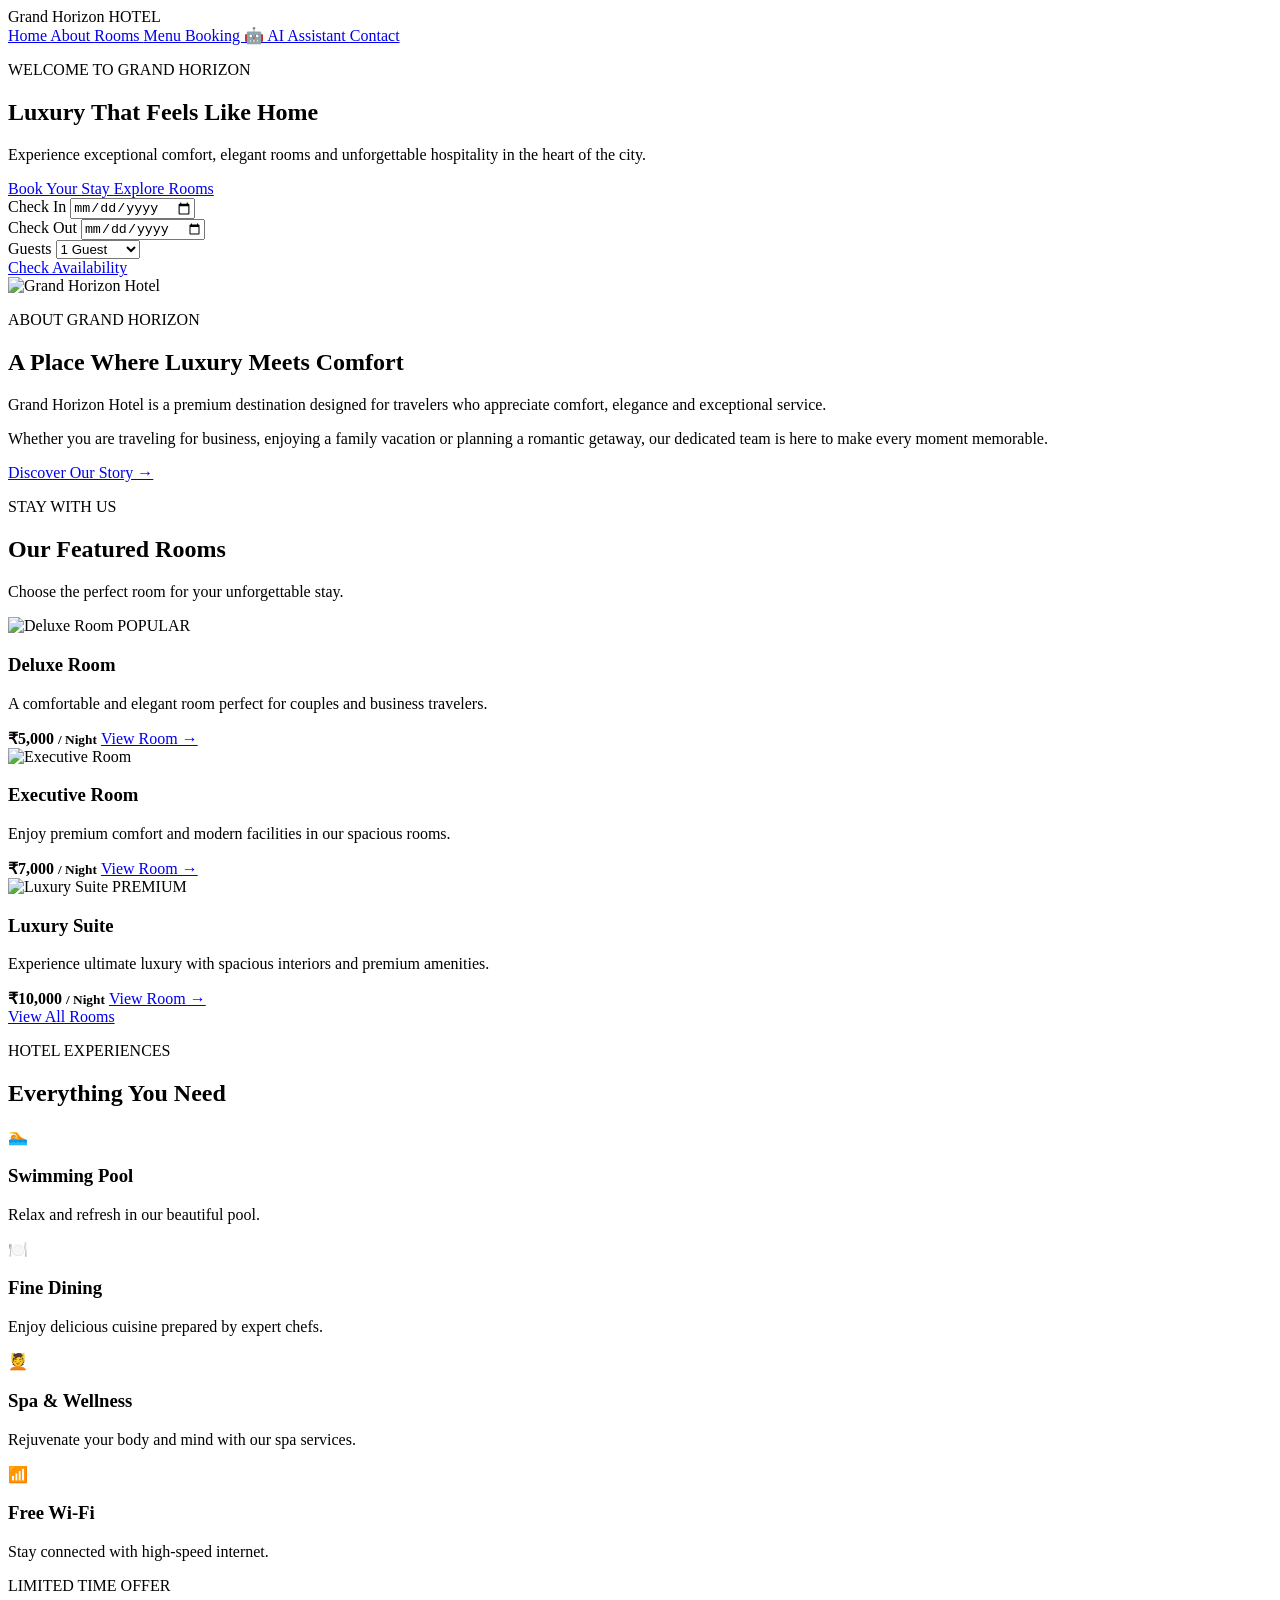
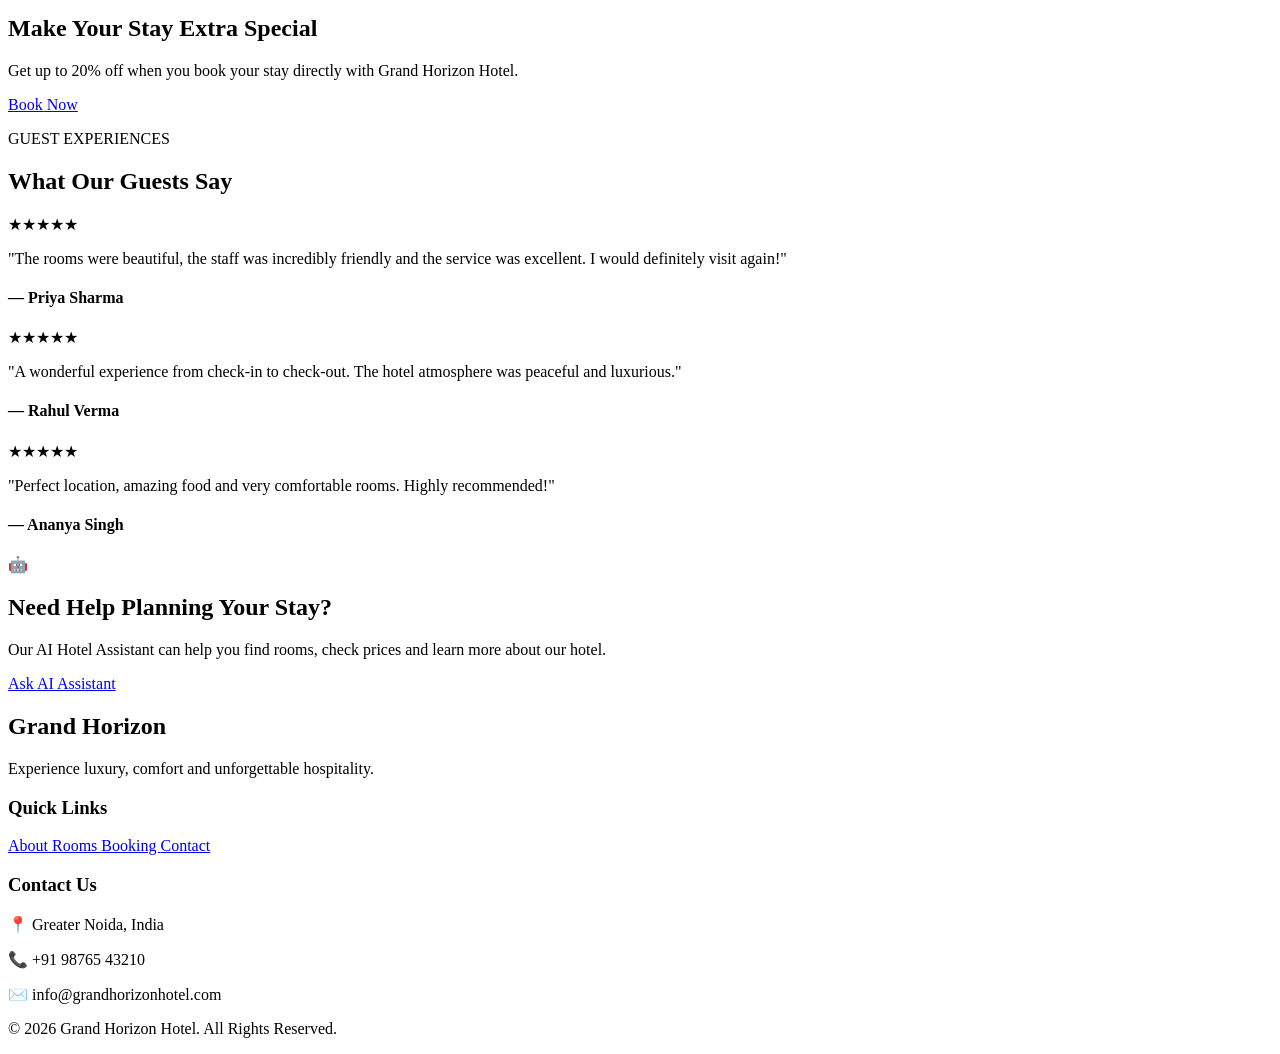
==== index.html @ 041b43b7 "Add hotel website" ====
<!DOCTYPE html>
<html lang="en">

<head>

    <meta charset="UTF-8">

    <meta name="viewport"
          content="width=device-width, initial-scale=1.0">

    <title>Grand Horizon Hotel | Luxury Stay</title>

    <!-- Google Font -->
    <link rel="preconnect"
          href="https://fonts.googleapis.com">

    <link rel="preconnect"
          href="https://fonts.gstatic.com"
          crossorigin>

    <link href="https://fonts.googleapis.com/css2?family=Playfair+Display:wght@500;600;700&family=Poppins:wght@300;400;500;600&display=swap"
          rel="stylesheet">

    <!-- Main CSS -->
    <link rel="stylesheet"
          href="css/style.css">

</head>


<body>


<!-- ==========================================
     NAVIGATION
=========================================== -->

<header class="navbar">

    <div class="logo">
        Grand Horizon
        <span>HOTEL</span>
    </div>


    <nav>

        <a href="index.html" class="active">
            Home
        </a>

        <a href="about.html">
            About
        </a>

        <a href="room.html">
            Rooms
        </a>

        <a href="menu.html">
            Menu
        </a>

        <a href="booking.html">
            Booking
        </a>

        <a href="chatbot.html">
            🤖 AI Assistant
        </a>

        <a href="contact.html">
            Contact
        </a>

    </nav>

</header>



<!-- ==========================================
     HERO SECTION
=========================================== -->

<section class="hero">

    <div class="hero-overlay"></div>

    <div class="hero-content">

        <p class="hero-small">
            WELCOME TO GRAND HORIZON
        </p>

        <h1>
            Luxury That Feels
            <span>Like Home</span>
        </h1>

        <p class="hero-description">

            Experience exceptional comfort, elegant rooms
            and unforgettable hospitality in the heart of the city.

        </p>


        <div class="hero-buttons">

            <a href="booking.html"
               class="btn primary-btn">

                Book Your Stay

            </a>


            <a href="room.html"
               class="btn secondary-btn">

                Explore Rooms

            </a>

        </div>

    </div>

</section>



<!-- ==========================================
     QUICK BOOKING BAR
=========================================== -->

<section class="booking-bar">

    <div class="booking-item">

        <label>
            Check In
        </label>

        <input type="date">

    </div>


    <div class="booking-item">

        <label>
            Check Out
        </label>

        <input type="date">

    </div>


    <div class="booking-item">

        <label>
            Guests
        </label>

        <select>

            <option>
                1 Guest
            </option>

            <option>
                2 Guests
            </option>

            <option>
                3 Guests
            </option>

            <option>
                4+ Guests
            </option>

        </select>

    </div>


    <a href="booking.html"
       class="search-btn">

        Check Availability

    </a>

</section>



<!-- ==========================================
     ABOUT SECTION
=========================================== -->

<section class="about-home">

    <div class="about-image">

        <img
        src="https://images.unsplash.com/photo-1566073771259-6a8506099945"
        alt="Grand Horizon Hotel">

    </div>


    <div class="about-content">

        <p class="section-label">
            ABOUT GRAND HORIZON
        </p>

        <h2>
            A Place Where
            <span>Luxury Meets Comfort</span>
        </h2>

        <p>

            Grand Horizon Hotel is a premium destination
            designed for travelers who appreciate comfort,
            elegance and exceptional service.

        </p>

        <p>

            Whether you are traveling for business,
            enjoying a family vacation or planning a
            romantic getaway, our dedicated team is here
            to make every moment memorable.

        </p>


        <a href="about.html"
           class="text-btn">

            Discover Our Story →

        </a>

    </div>

</section>



<!-- ==========================================
     ROOMS SECTION
=========================================== -->

<section class="rooms-section">

    <div class="section-heading">

        <p class="section-label">
            STAY WITH US
        </p>

        <h2>
            Our Featured Rooms
        </h2>

        <p>
            Choose the perfect room for your unforgettable stay.
        </p>

    </div>


    <div class="rooms-container">


        <!-- ROOM 1 -->

        <div class="room-card">

            <div class="room-image">

                <img
                src="https://images.unsplash.com/photo-1611892440504-42a792e24d32"
                alt="Deluxe Room">

                <span class="room-tag">
                    POPULAR
                </span>

            </div>


            <div class="room-info">

                <h3>
                    Deluxe Room
                </h3>

                <p>
                    A comfortable and elegant room
                    perfect for couples and business travelers.
                </p>


                <div class="room-bottom">

                    <strong>
                        ₹5,000
                        <small>/ Night</small>
                    </strong>

                    <a href="room.html">
                        View Room →
                    </a>

                </div>

            </div>

        </div>



        <!-- ROOM 2 -->

        <div class="room-card">

            <div class="room-image">

                <img
                src="https://images.unsplash.com/photo-1590490360182-c33d57733427"
                alt="Executive Room">

            </div>


            <div class="room-info">

                <h3>
                    Executive Room
                </h3>

                <p>
                    Enjoy premium comfort and modern
                    facilities in our spacious rooms.
                </p>


                <div class="room-bottom">

                    <strong>
                        ₹7,000
                        <small>/ Night</small>
                    </strong>

                    <a href="room.html">
                        View Room →
                    </a>

                </div>

            </div>

        </div>



        <!-- ROOM 3 -->

        <div class="room-card">

            <div class="room-image">

                <img
                src="https://images.unsplash.com/photo-1582719478250-c89cae4dc85b"
                alt="Luxury Suite">

                <span class="room-tag">
                    PREMIUM
                </span>

            </div>


            <div class="room-info">

                <h3>
                    Luxury Suite
                </h3>

                <p>
                    Experience ultimate luxury with
                    spacious interiors and premium amenities.
                </p>


                <div class="room-bottom">

                    <strong>
                        ₹10,000
                        <small>/ Night</small>
                    </strong>

                    <a href="room.html">
                        View Room →
                    </a>

                </div>

            </div>

        </div>

    </div>


    <div class="center-btn">

        <a href="room.html"
           class="btn primary-btn">

            View All Rooms

        </a>

    </div>

</section>



<!-- ==========================================
     AMENITIES
=========================================== -->

<section class="amenities">

    <div class="section-heading">

        <p class="section-label">
            HOTEL EXPERIENCES
        </p>

        <h2>
            Everything You Need
        </h2>

    </div>


    <div class="amenities-container">


        <div class="amenity-card">

            <div class="amenity-icon">
                🏊
            </div>

            <h3>
                Swimming Pool
            </h3>

            <p>
                Relax and refresh in our beautiful pool.
            </p>

        </div>


        <div class="amenity-card">

            <div class="amenity-icon">
                🍽️
            </div>

            <h3>
                Fine Dining
            </h3>

            <p>
                Enjoy delicious cuisine prepared by expert chefs.
            </p>

        </div>


        <div class="amenity-card">

            <div class="amenity-icon">
                💆
            </div>

            <h3>
                Spa & Wellness
            </h3>

            <p>
                Rejuvenate your body and mind with our spa services.
            </p>

        </div>


        <div class="amenity-card">

            <div class="amenity-icon">
                📶
            </div>

            <h3>
                Free Wi-Fi
            </h3>

            <p>
                Stay connected with high-speed internet.
            </p>

        </div>

    </div>

</section>



<!-- ==========================================
     SPECIAL OFFER
=========================================== -->

<section class="special-offer">

    <div>

        <p class="section-label">
            LIMITED TIME OFFER
        </p>

        <h2>
            Make Your Stay Extra Special
        </h2>

        <p>
            Get up to 20% off when you book your stay
            directly with Grand Horizon Hotel.
        </p>

        <a href="booking.html"
           class="btn offer-btn">

            Book Now

        </a>

    </div>

</section>



<!-- ==========================================
     REVIEWS
=========================================== -->

<section class="reviews">

    <div class="section-heading">

        <p class="section-label">
            GUEST EXPERIENCES
        </p>

        <h2>
            What Our Guests Say
        </h2>

    </div>


    <div class="reviews-container">


        <div class="review-card">

            <div class="stars">
                ★★★★★
            </div>

            <p>

                "The rooms were beautiful, the staff
                was incredibly friendly and the service
                was excellent. I would definitely visit again!"

            </p>

            <h4>
                — Priya Sharma
            </h4>

        </div>


        <div class="review-card">

            <div class="stars">
                ★★★★★
            </div>

            <p>

                "A wonderful experience from check-in
                to check-out. The hotel atmosphere was
                peaceful and luxurious."

            </p>

            <h4>
                — Rahul Verma
            </h4>

        </div>


        <div class="review-card">

            <div class="stars">
                ★★★★★
            </div>

            <p>

                "Perfect location, amazing food and
                very comfortable rooms. Highly recommended!"

            </p>

            <h4>
                — Ananya Singh
            </h4>

        </div>

    </div>

</section>



<!-- ==========================================
     AI ASSISTANT
=========================================== -->

<section class="ai-section">

    <div>

        <div class="ai-icon">
            🤖
        </div>

        <h2>
            Need Help Planning Your Stay?
        </h2>

        <p>

            Our AI Hotel Assistant can help you
            find rooms, check prices and learn
            more about our hotel.

        </p>

        <a href="chatbot.html"
           class="btn primary-btn">

            Ask AI Assistant

        </a>

    </div>

</section>



<!-- ==========================================
     FOOTER
=========================================== -->

<footer>

    <div class="footer-content">


        <div class="footer-about">

            <h2>
                Grand Horizon
            </h2>

            <p>

                Experience luxury, comfort and
                unforgettable hospitality.

            </p>

        </div>


        <div class="footer-links">

            <h3>
                Quick Links
            </h3>

            <a href="about.html">
                About
            </a>

            <a href="room.html">
                Rooms
            </a>

            <a href="booking.html">
                Booking
            </a>

            <a href="contact.html">
                Contact
            </a>

        </div>


        <div class="footer-contact">

            <h3>
                Contact Us
            </h3>

            <p>
                📍 Greater Noida, India
            </p>

            <p>
                📞 +91 98765 43210
            </p>

            <p>
                ✉️ info@grandhorizonhotel.com
            </p>

        </div>

    </div>


    <div class="footer-bottom">

        <p>
            &copy; 2026 Grand Horizon Hotel.
            All Rights Reserved.
        </p>

    </div>

</footer>



</body>

</html>
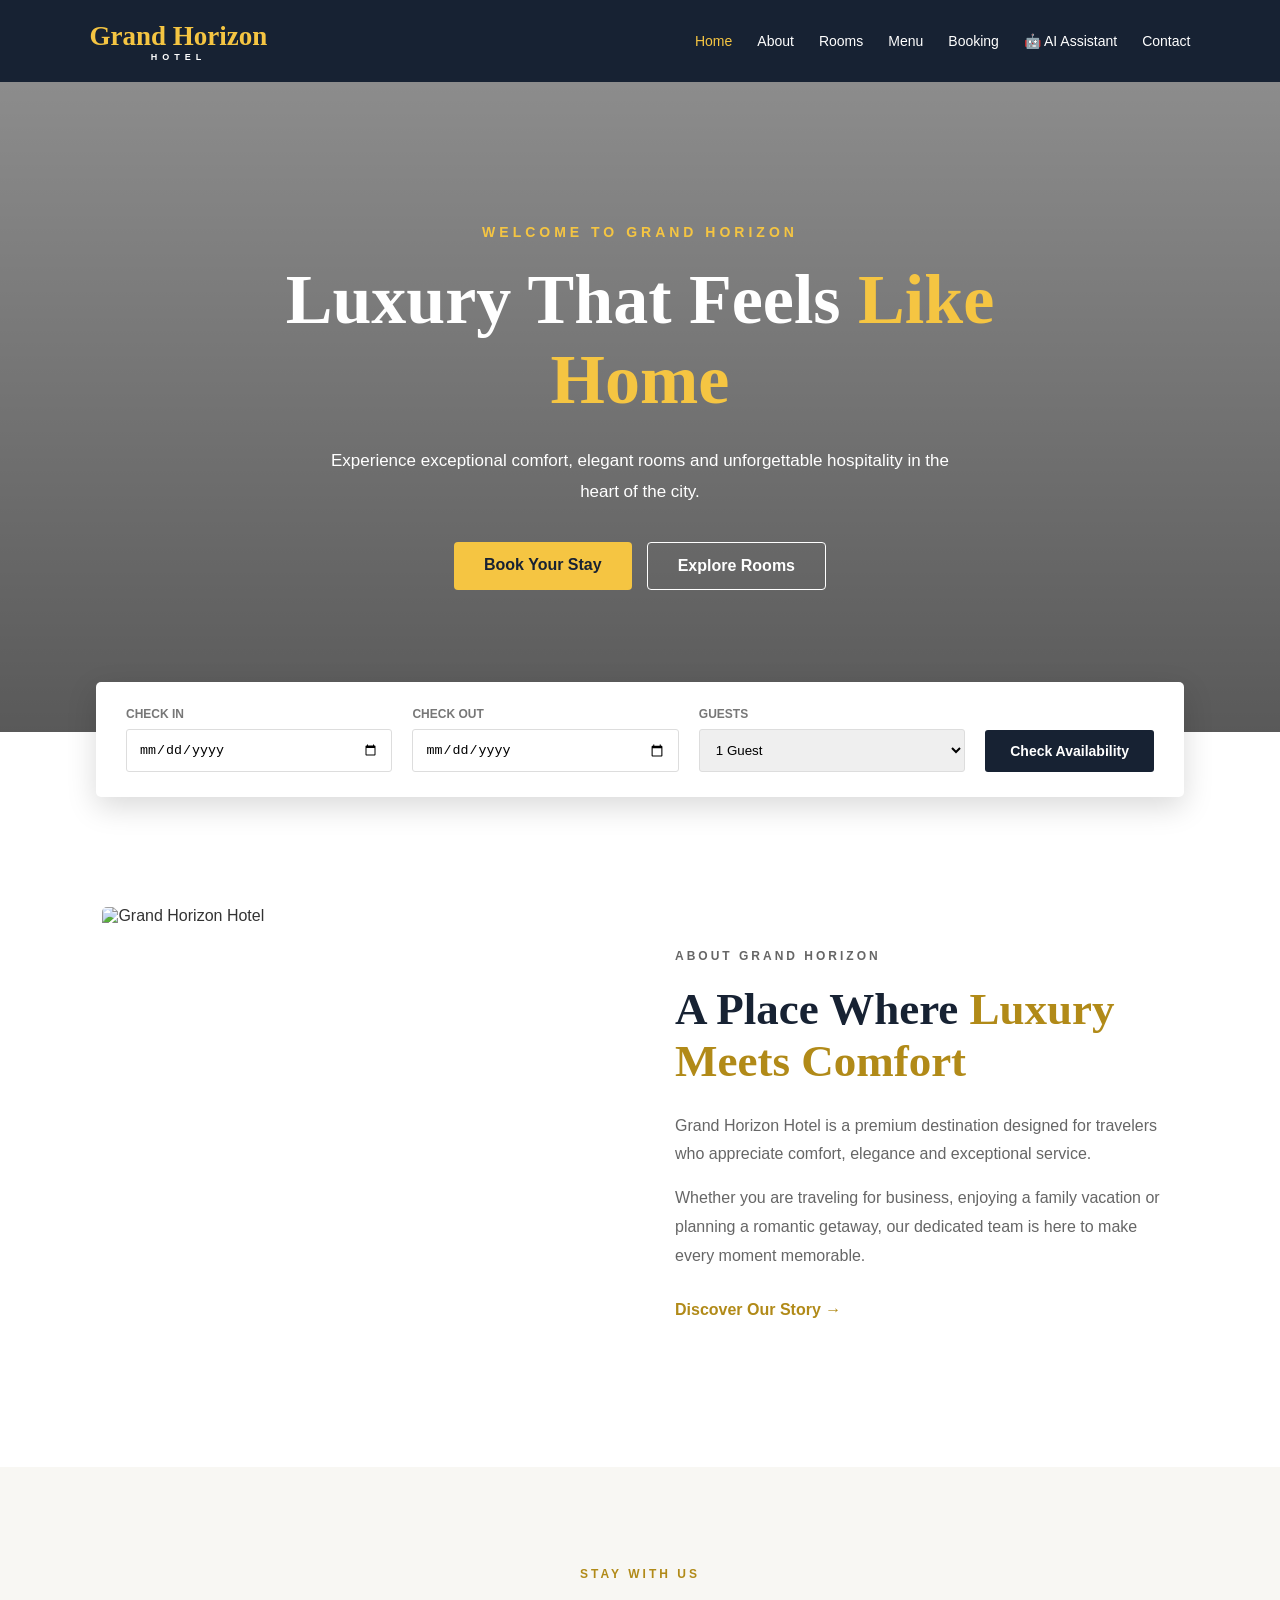
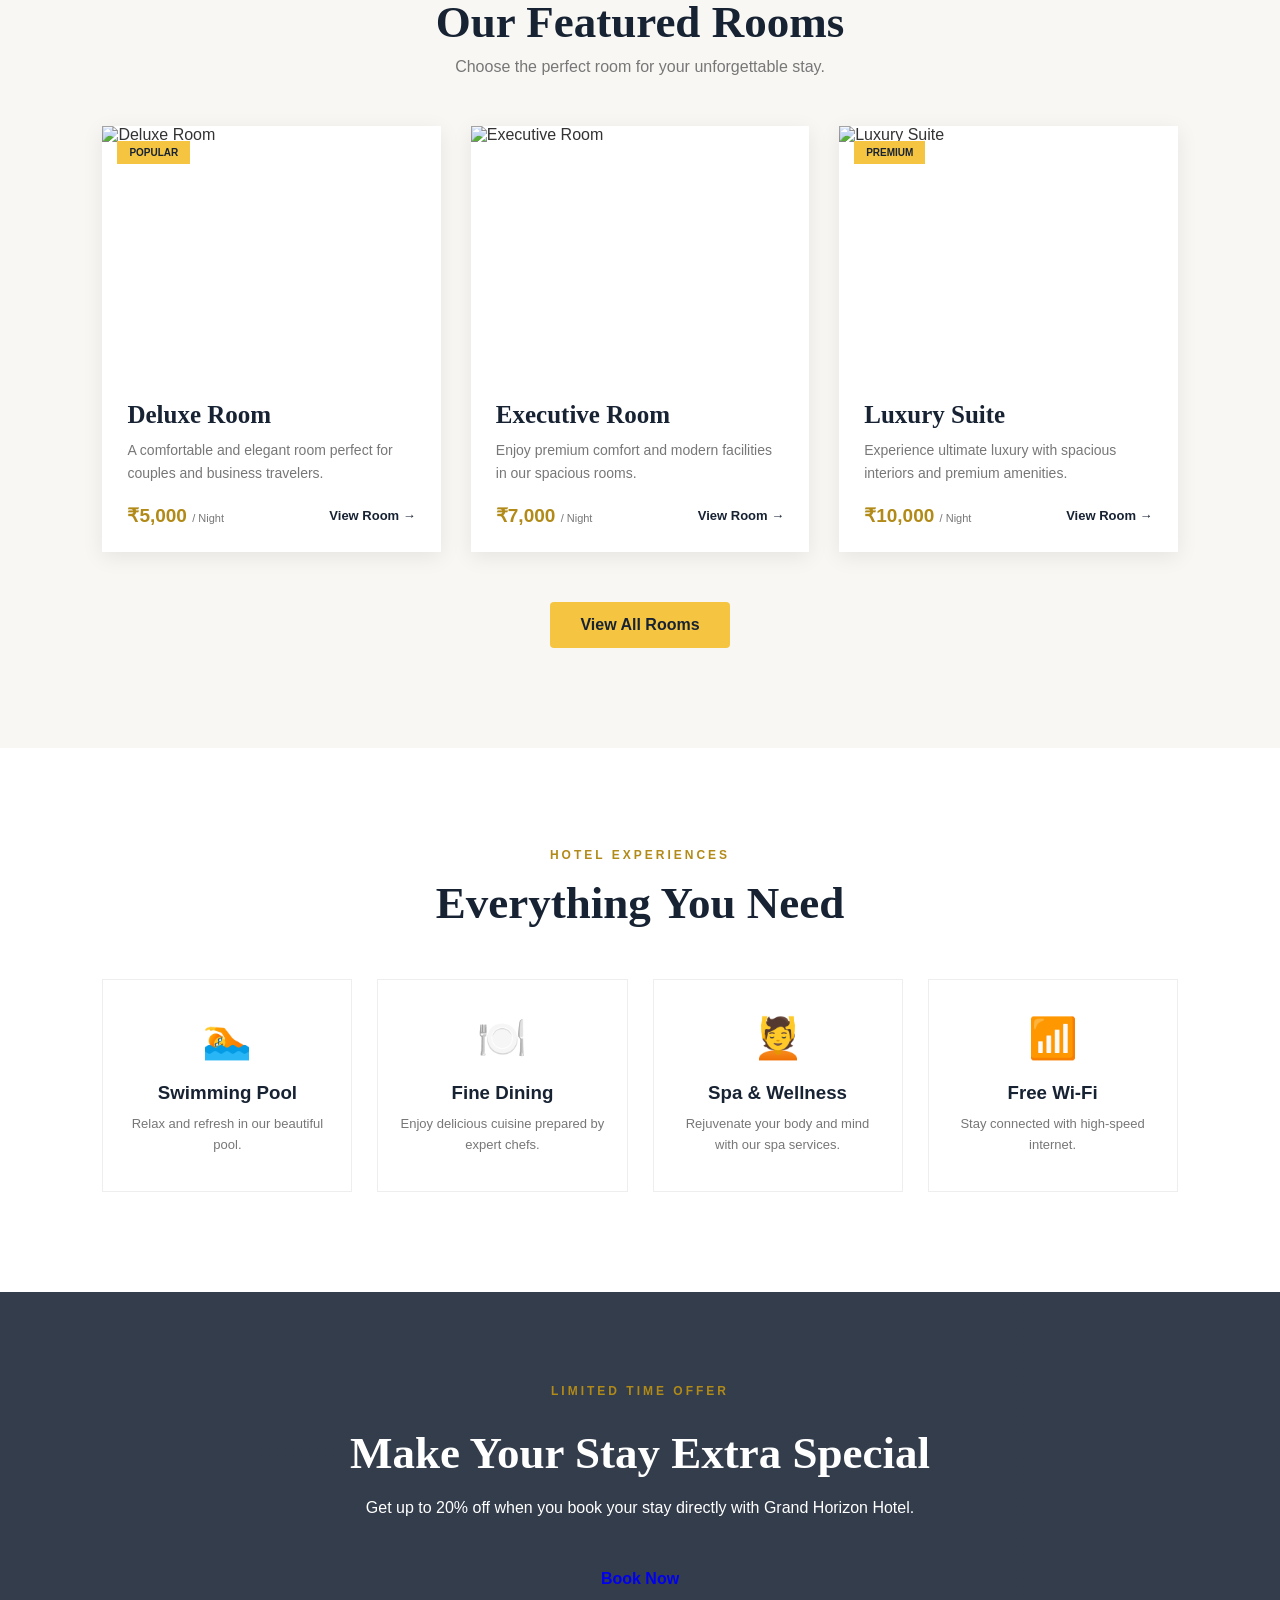
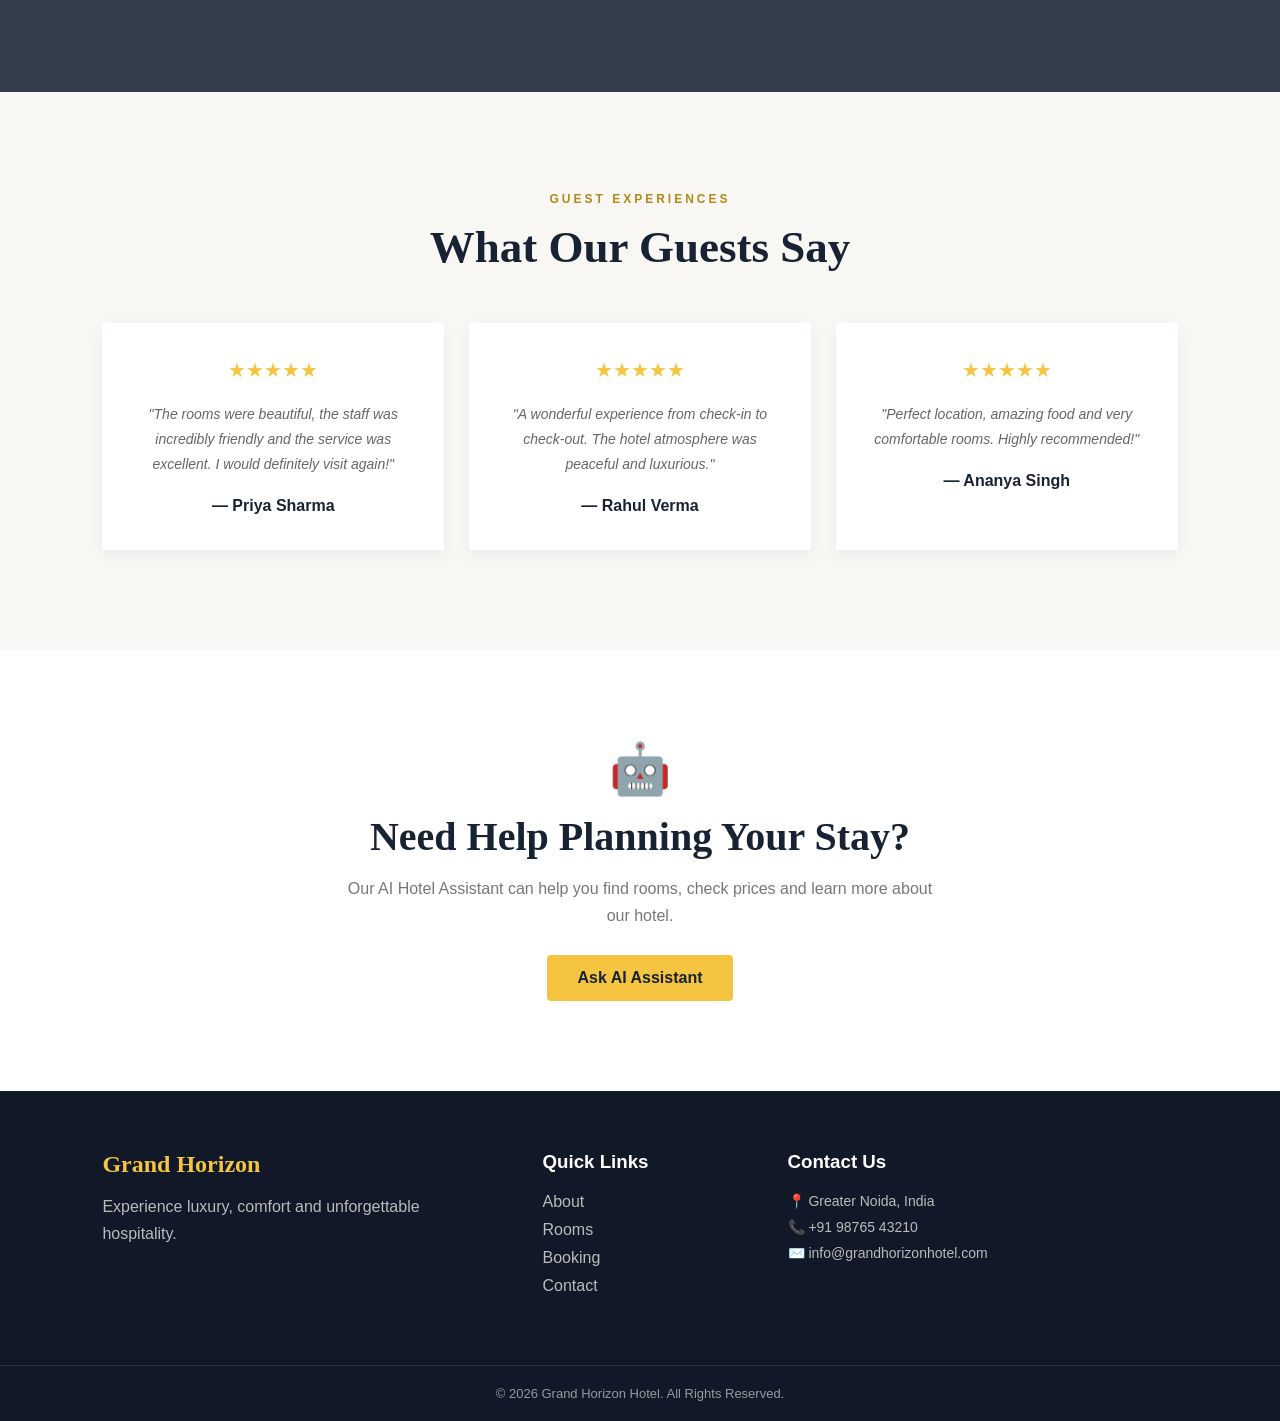
==== commit f7926eaa: "Fix HTML encoding issues in index.html-" ====
--- a/index.html
+++ b/index.html
@@ -23,7 +23,7 @@
 
     <!-- Main CSS -->
     <link rel="stylesheet"
-          href="css/style.css">
+          href="style.css">
 
 </head>
 
@@ -781,4 +781,4 @@
 
 </body>
 
-</html>+</html>
--- a/style.css
+++ b/style.css
@@ -0,0 +1,945 @@
+/* ==========================================
+   GLOBAL
+=========================================== */
+
+* {
+    margin: 0;
+    padding: 0;
+    box-sizing: border-box;
+}
+
+html {
+    scroll-behavior: smooth;
+}
+
+body {
+    font-family: "Poppins", sans-serif;
+    color: #333;
+    background-color: #fff;
+}
+
+a {
+    text-decoration: none;
+}
+
+img {
+    width: 100%;
+    display: block;
+}
+
+
+
+/* ==========================================
+   NAVBAR
+=========================================== */
+
+.navbar {
+    height: 82px;
+    padding: 0 7%;
+
+    background-color: #172233;
+
+    display: flex;
+    align-items: center;
+    justify-content: space-between;
+
+    position: relative;
+    z-index: 100;
+}
+
+.logo {
+    color: #f5c542;
+
+    font-family: "Playfair Display", serif;
+
+    font-size: 27px;
+    font-weight: 700;
+}
+
+.logo span {
+    display: block;
+
+    color: white;
+
+    font-family: "Poppins", sans-serif;
+
+    font-size: 9px;
+
+    letter-spacing: 5px;
+
+    text-align: center;
+}
+
+nav {
+    display: flex;
+    align-items: center;
+    gap: 25px;
+}
+
+nav a {
+    color: white;
+
+    font-size: 14px;
+
+    transition: 0.3s;
+}
+
+nav a:hover,
+nav a.active {
+    color: #f5c542;
+}
+
+
+
+/* ==========================================
+   HERO
+=========================================== */
+
+.hero {
+    height: 650px;
+
+    background-image:
+        url("https://images.unsplash.com/photo-1542314831-068cd1dbfeeb");
+
+    background-size: cover;
+    background-position: center;
+
+    position: relative;
+
+    display: flex;
+    align-items: center;
+    justify-content: center;
+
+    text-align: center;
+
+    color: white;
+}
+
+.hero-overlay {
+    position: absolute;
+
+    top: 0;
+    left: 0;
+
+    width: 100%;
+    height: 100%;
+
+    background:
+        linear-gradient(
+            rgba(0, 0, 0, 0.45),
+            rgba(0, 0, 0, 0.65)
+        );
+}
+
+.hero-content {
+    position: relative;
+
+    max-width: 850px;
+
+    padding: 20px;
+}
+
+.hero-small {
+    color: #f5c542;
+
+    font-size: 14px;
+
+    font-weight: 600;
+
+    letter-spacing: 4px;
+
+    margin-bottom: 20px;
+}
+
+.hero h1 {
+    font-family: "Playfair Display", serif;
+
+    font-size: 70px;
+
+    line-height: 1.15;
+
+    margin-bottom: 25px;
+}
+
+.hero h1 span {
+    color: #f5c542;
+}
+
+.hero-description {
+    font-size: 17px;
+
+    max-width: 650px;
+
+    margin: auto;
+
+    line-height: 1.8;
+}
+
+.hero-buttons {
+    margin-top: 35px;
+
+    display: flex;
+
+    justify-content: center;
+
+    gap: 15px;
+}
+
+
+
+/* ==========================================
+   BUTTONS
+=========================================== */
+
+.btn {
+    display: inline-block;
+
+    padding: 14px 30px;
+
+    border-radius: 4px;
+
+    font-weight: 600;
+
+    transition: 0.3s;
+}
+
+.primary-btn {
+    background-color: #f5c542;
+
+    color: #172233;
+}
+
+.primary-btn:hover {
+    background-color: #fff;
+
+    transform: translateY(-3px);
+}
+
+.secondary-btn {
+    border: 1px solid white;
+
+    color: white;
+}
+
+.secondary-btn:hover {
+    background-color: white;
+
+    color: #172233;
+}
+
+
+
+/* ==========================================
+   BOOKING BAR
+=========================================== */
+
+.booking-bar {
+    width: 85%;
+
+    margin: -50px auto 0;
+
+    position: relative;
+
+    z-index: 10;
+
+    background-color: white;
+
+    padding: 25px 30px;
+
+    box-shadow:
+        0 10px 30px
+        rgba(0, 0, 0, 0.15);
+
+    display: flex;
+
+    align-items: end;
+
+    gap: 20px;
+
+    border-radius: 5px;
+}
+
+.booking-item {
+    flex: 1;
+}
+
+.booking-item label {
+    display: block;
+
+    font-size: 12px;
+
+    font-weight: 600;
+
+    color: #777;
+
+    margin-bottom: 8px;
+
+    text-transform: uppercase;
+}
+
+.booking-item input,
+.booking-item select {
+    width: 100%;
+
+    padding: 12px;
+
+    border: 1px solid #ddd;
+
+    border-radius: 3px;
+
+    outline: none;
+}
+
+.search-btn {
+    background-color: #172233;
+
+    color: white;
+
+    padding: 13px 25px;
+
+    border-radius: 3px;
+
+    font-size: 14px;
+
+    font-weight: 600;
+
+    white-space: nowrap;
+}
+
+.search-btn:hover {
+    background-color: #f5c542;
+
+    color: #172233;
+}
+
+
+
+/* ==========================================
+   ABOUT
+=========================================== */
+
+.about-home {
+    padding: 110px 8%;
+
+    display: flex;
+
+    align-items: center;
+
+    gap: 70px;
+}
+
+.about-image {
+    width: 50%;
+}
+
+.about-image img {
+    height: 450px;
+
+    object-fit: cover;
+
+    border-radius: 5px;
+}
+
+.about-content {
+    width: 50%;
+}
+
+.section-label {
+    color: #b18a18;
+
+    font-size: 12px;
+
+    font-weight: 600;
+
+    letter-spacing: 3px;
+
+    margin-bottom: 15px;
+}
+
+.about-content h2 {
+    font-family: "Playfair Display", serif;
+
+    font-size: 45px;
+
+    color: #172233;
+
+    margin-bottom: 25px;
+}
+
+.about-content h2 span {
+    color: #b18a18;
+}
+
+.about-content p {
+    color: #666;
+
+    line-height: 1.8;
+
+    margin-bottom: 15px;
+}
+
+.text-btn {
+    display: inline-block;
+
+    color: #b18a18;
+
+    font-weight: 600;
+
+    margin-top: 15px;
+}
+
+
+
+/* ==========================================
+   SECTION HEADING
+=========================================== */
+
+.section-heading {
+    text-align: center;
+
+    margin-bottom: 50px;
+}
+
+.section-heading h2 {
+    font-family: "Playfair Display", serif;
+
+    color: #172233;
+
+    font-size: 45px;
+
+    margin-bottom: 10px;
+}
+
+.section-heading p:last-child {
+    color: #777;
+}
+
+
+
+/* ==========================================
+   ROOMS
+=========================================== */
+
+.rooms-section {
+    padding: 100px 8%;
+
+    background-color: #f8f7f3;
+}
+
+.rooms-container {
+    display: grid;
+
+    grid-template-columns:
+        repeat(3, 1fr);
+
+    gap: 30px;
+}
+
+.room-card {
+    background-color: white;
+
+    box-shadow:
+        0 5px 20px
+        rgba(0, 0, 0, 0.08);
+
+    transition: 0.3s;
+}
+
+.room-card:hover {
+    transform: translateY(-8px);
+
+    box-shadow:
+        0 15px 30px
+        rgba(0, 0, 0, 0.15);
+}
+
+.room-image {
+    height: 250px;
+
+    position: relative;
+
+    overflow: hidden;
+}
+
+.room-image img {
+    height: 100%;
+
+    object-fit: cover;
+
+    transition: 0.5s;
+}
+
+.room-card:hover .room-image img {
+    transform: scale(1.08);
+}
+
+.room-tag {
+    position: absolute;
+
+    top: 15px;
+    left: 15px;
+
+    background-color: #f5c542;
+
+    color: #172233;
+
+    padding: 6px 12px;
+
+    font-size: 10px;
+
+    font-weight: bold;
+}
+
+.room-info {
+    padding: 25px;
+}
+
+.room-info h3 {
+    font-family: "Playfair Display", serif;
+
+    color: #172233;
+
+    font-size: 25px;
+
+    margin-bottom: 10px;
+}
+
+.room-info p {
+    color: #777;
+
+    line-height: 1.6;
+
+    font-size: 14px;
+
+    margin-bottom: 20px;
+}
+
+.room-bottom {
+    display: flex;
+
+    justify-content: space-between;
+
+    align-items: center;
+}
+
+.room-bottom strong {
+    color: #b18a18;
+
+    font-size: 19px;
+}
+
+.room-bottom small {
+    color: #777;
+
+    font-size: 11px;
+
+    font-weight: normal;
+}
+
+.room-bottom a {
+    color: #172233;
+
+    font-size: 13px;
+
+    font-weight: 600;
+}
+
+.center-btn {
+    text-align: center;
+
+    margin-top: 50px;
+}
+
+
+
+/* ==========================================
+   AMENITIES
+=========================================== */
+
+.amenities {
+    padding: 100px 8%;
+}
+
+.amenities-container {
+    display: grid;
+
+    grid-template-columns:
+        repeat(4, 1fr);
+
+    gap: 25px;
+}
+
+.amenity-card {
+    text-align: center;
+
+    padding: 35px 20px;
+
+    border: 1px solid #eee;
+
+    transition: 0.3s;
+}
+
+.amenity-card:hover {
+    border-color: #f5c542;
+
+    transform: translateY(-5px);
+}
+
+.amenity-icon {
+    font-size: 40px;
+
+    margin-bottom: 20px;
+}
+
+.amenity-card h3 {
+    color: #172233;
+
+    margin-bottom: 10px;
+}
+
+.amenity-card p {
+    color: #777;
+
+    font-size: 13px;
+
+    line-height: 1.6;
+}
+
+
+
+/* ==========================================
+   SPECIAL OFFER
+=========================================== */
+
+.special-offer {
+    min-height: 400px;
+
+    padding: 80px 8%;
+
+    background:
+        linear-gradient(
+            rgba(23, 34, 51, 0.88),
+            rgba(23, 34, 51, 0.88)
+        ),
+        url("https://images.unsplash.com/photo-1564501049412-61c2a3083791")
+        center/cover;
+
+    display: flex;
+
+    align-items: center;
+
+    justify-content: center;
+
+    text-align: center;
+
+    color: white;
+}
+
+.special-offer h2 {
+    font-family: "Playfair Display", serif;
+
+    font-size: 45px;
+
+    margin-bottom: 15px;
+}
+
+.special-offer p {
+    max-width: 600px;
+
+    margin: 0 auto 25px;
+
+    line-height: 1.7;
+}
+
+.offer-btn {
+    margin-top: 10px;
+}
+
+
+
+/* ==========================================
+   REVIEWS
+=========================================== */
+
+.reviews {
+    padding: 100px 8%;
+
+    background-color: #f8f7f3;
+}
+
+.reviews-container {
+    display: grid;
+
+    grid-template-columns:
+        repeat(3, 1fr);
+
+    gap: 25px;
+}
+
+.review-card {
+    background-color: white;
+
+    padding: 35px;
+
+    text-align: center;
+
+    box-shadow:
+        0 5px 15px
+        rgba(0, 0, 0, 0.05);
+}
+
+.stars {
+    color: #f5c542;
+
+    font-size: 20px;
+
+    margin-bottom: 20px;
+}
+
+.review-card p {
+    color: #666;
+
+    font-size: 14px;
+
+    line-height: 1.8;
+
+    font-style: italic;
+
+    margin-bottom: 20px;
+}
+
+.review-card h4 {
+    color: #172233;
+}
+
+
+
+/* ==========================================
+   AI ASSISTANT
+=========================================== */
+
+.ai-section {
+    padding: 90px 8%;
+
+    text-align: center;
+
+    background-color: white;
+}
+
+.ai-icon {
+    font-size: 50px;
+
+    margin-bottom: 15px;
+}
+
+.ai-section h2 {
+    font-family: "Playfair Display", serif;
+
+    font-size: 40px;
+
+    color: #172233;
+
+    margin-bottom: 15px;
+}
+
+.ai-section p {
+    color: #777;
+
+    max-width: 600px;
+
+    margin: 0 auto 25px;
+
+    line-height: 1.7;
+}
+
+
+
+/* ==========================================
+   FOOTER
+=========================================== */
+
+footer {
+    background-color: #111827;
+
+    color: white;
+}
+
+.footer-content {
+    padding: 60px 8%;
+
+    display: grid;
+
+    grid-template-columns:
+        2fr 1fr 2fr;
+
+    gap: 50px;
+}
+
+.footer-about h2 {
+    font-family: "Playfair Display", serif;
+
+    color: #f5c542;
+
+    margin-bottom: 15px;
+}
+
+.footer-about p {
+    color: #bbb;
+
+    line-height: 1.7;
+
+    max-width: 350px;
+}
+
+.footer-links h3,
+.footer-contact h3 {
+    margin-bottom: 20px;
+}
+
+.footer-links a {
+    display: block;
+
+    color: #bbb;
+
+    margin-bottom: 10px;
+
+    transition: 0.3s;
+}
+
+.footer-links a:hover {
+    color: #f5c542;
+}
+
+.footer-contact p {
+    color: #bbb;
+
+    margin-bottom: 10px;
+
+    font-size: 14px;
+}
+
+.footer-bottom {
+    padding: 20px;
+
+    text-align: center;
+
+    border-top: 1px solid #293241;
+
+    color: #999;
+
+    font-size: 13px;
+}
+
+
+
+/* ==========================================
+   RESPONSIVE DESIGN
+=========================================== */
+
+@media (max-width: 1000px) {
+
+    .navbar {
+        padding: 15px 4%;
+
+        height: auto;
+
+        flex-direction: column;
+
+        gap: 15px;
+    }
+
+    nav {
+        flex-wrap: wrap;
+
+        justify-content: center;
+
+        gap: 15px;
+    }
+
+    .hero h1 {
+        font-size: 55px;
+    }
+
+    .rooms-container {
+        grid-template-columns:
+            repeat(2, 1fr);
+    }
+
+    .amenities-container {
+        grid-template-columns:
+            repeat(2, 1fr);
+    }
+
+}
+
+
+@media (max-width: 768px) {
+
+    .hero {
+        height: 600px;
+    }
+
+    .hero h1 {
+        font-size: 42px;
+    }
+
+    .hero-description {
+        font-size: 14px;
+    }
+
+    .hero-buttons {
+        flex-direction: column;
+
+        align-items: center;
+    }
+
+    .booking-bar {
+        width: 90%;
+
+        flex-direction: column;
+
+        align-items: stretch;
+
+        margin-top: -30px;
+    }
+
+    .about-home {
+        flex-direction: column;
+
+        padding: 70px 8%;
+    }
+
+    .about-image,
+    .about-content {
+        width: 100%;
+    }
+
+    .about-image img {
+        height: 350px;
+    }
+
+    .about-content h2 {
+        font-size: 35px;
+    }
+
+    .rooms-container {
+        grid-template-columns: 1fr;
+    }
+
+    .amenities-container {
+        grid-template-columns: 1fr;
+    }
+
+    .reviews-container {
+        grid-template-columns: 1fr;
+    }
+
+    .section-heading h2 {
+        font-size: 35px;
+    }
+
+    .footer-content {
+        grid-template-columns: 1fr;
+    }
+
+}
